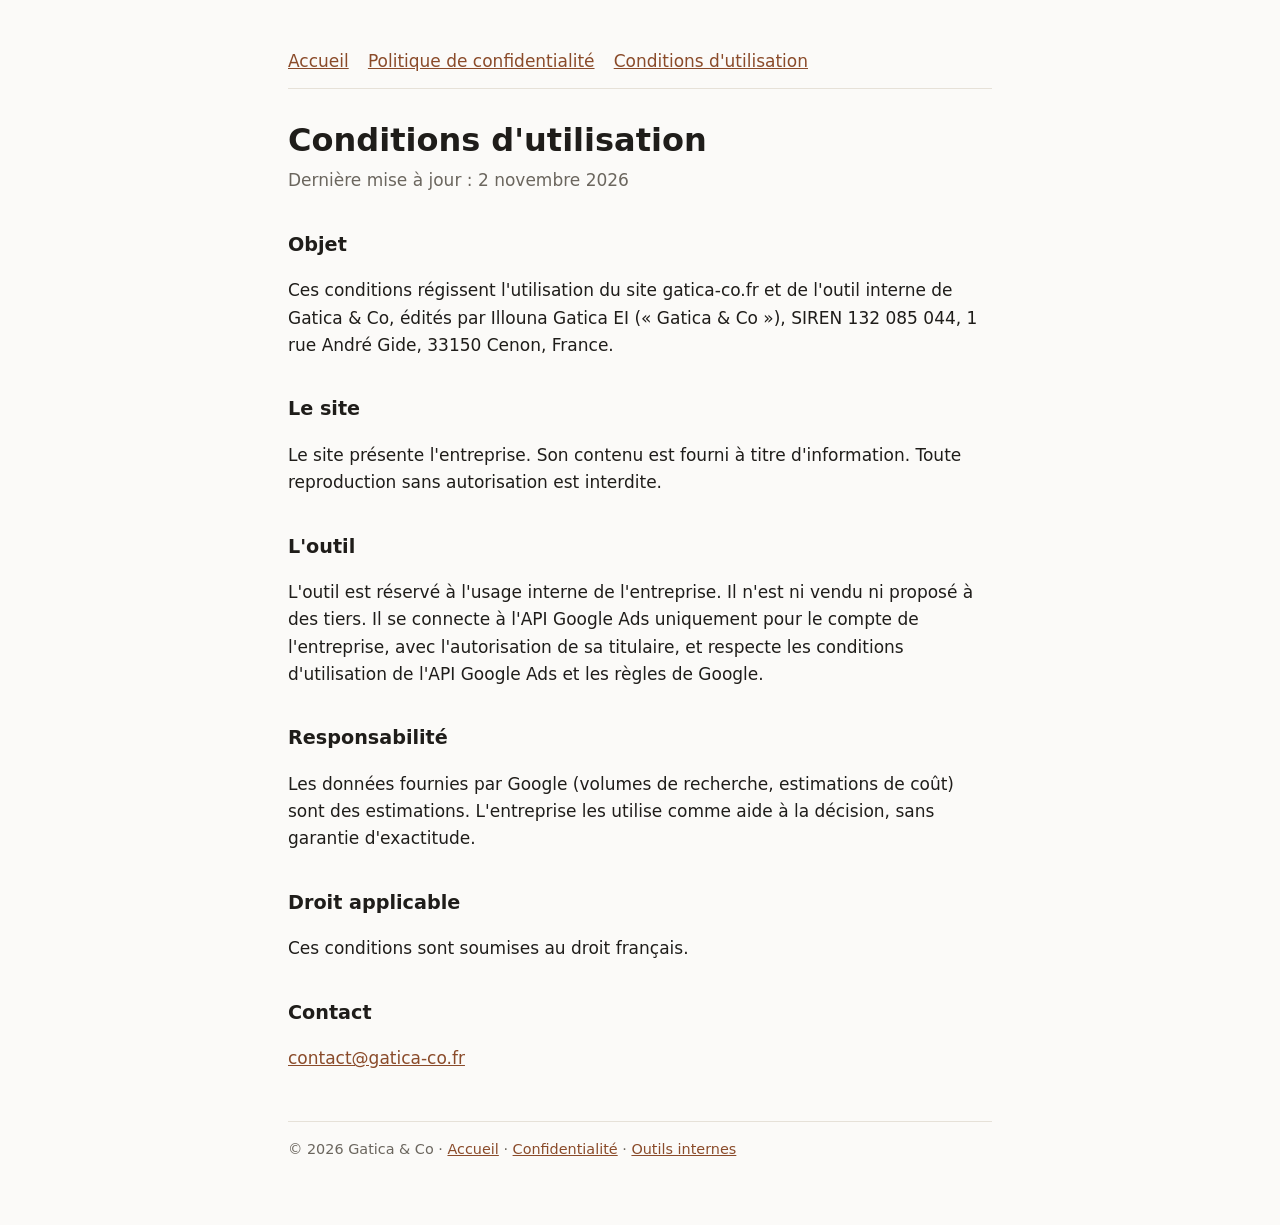
==== conditions.html @ 56df8f62 "Site gatica-co.fr : accueil, outils internes, confidentialité, conditions Co-Authored-By: Claude Opu" ====
<!doctype html>
<html lang="fr">
<head>
<meta charset="utf-8">
<meta name="viewport" content="width=device-width, initial-scale=1">
<title>Conditions d'utilisation – Gatica &amp; Co</title>
<link rel="stylesheet" href="style.css">
</head>
<body>
<main>
<nav><a href="index.html">Accueil</a><a href="confidentialite.html">Politique de confidentialité</a><a href="conditions.html">Conditions d'utilisation</a></nav>

<h1>Conditions d'utilisation</h1>
<p class="sous-titre">Dernière mise à jour : 2 novembre 2026</p>

<h2>Objet</h2>
<p>Ces conditions régissent l'utilisation du site gatica-co.fr et de l'outil interne de Gatica &amp; Co, édités par Illouna Gatica EI (« Gatica &amp; Co »), SIREN 132 085 044, 1 rue André Gide, 33150 Cenon, France.</p>

<h2>Le site</h2>
<p>Le site présente l'entreprise. Son contenu est fourni à titre d'information. Toute reproduction sans autorisation est interdite.</p>

<h2>L'outil</h2>
<p>L'outil est réservé à l'usage interne de l'entreprise. Il n'est ni vendu ni proposé à des tiers. Il se connecte à l'API Google Ads uniquement pour le compte de l'entreprise, avec l'autorisation de sa titulaire, et respecte les conditions d'utilisation de l'API Google Ads et les règles de Google.</p>

<h2>Responsabilité</h2>
<p>Les données fournies par Google (volumes de recherche, estimations de coût) sont des estimations. L'entreprise les utilise comme aide à la décision, sans garantie d'exactitude.</p>

<h2>Droit applicable</h2>
<p>Ces conditions sont soumises au droit français.</p>

<h2>Contact</h2>
<p><a href="mailto:contact@gatica-co.fr">contact@gatica-co.fr</a></p>

<footer>© 2026 Gatica &amp; Co · <a href="index.html">Accueil</a> · <a href="confidentialite.html">Confidentialité</a> · <a href="outils.html">Outils internes</a></footer>
</main>
</body>
</html>
---- style.css ----
:root { --fond: #fbfaf8; --texte: #1f1d1a; --doux: #6b665e; --accent: #8a4b2a; --ligne: #e6e1d8; }
@media (prefers-color-scheme: dark) { :root { --fond: #171513; --texte: #ece8e1; --doux: #a59e93; --accent: #e0a07c; --ligne: #2e2a26; } }
* { box-sizing: border-box; }
body { margin: 0; background: var(--fond); color: var(--texte); font: 17px/1.6 system-ui, -apple-system, "Segoe UI", sans-serif; }
main { max-width: 46rem; margin: 0 auto; padding: 3rem 1rem 4rem; }
h1 { font-size: 2rem; line-height: 1.2; margin: 0 0 .5rem; }
h2 { font-size: 1.2rem; margin: 2.2rem 0 .6rem; }
p, li { color: var(--texte); }
.sous-titre { color: var(--doux); margin-top: 0; }
a { color: var(--accent); }
nav { display: flex; gap: 1.2rem; flex-wrap: wrap; border-bottom: 1px solid var(--ligne); padding-bottom: .8rem; margin-bottom: 2rem; }
dl { display: grid; grid-template-columns: max-content 1fr; gap: .3rem 1rem; }
dt { color: var(--doux); }
dd { margin: 0; }
footer { color: var(--doux); font-size: .9rem; border-top: 1px solid var(--ligne); margin-top: 3rem; padding-top: 1rem; }
@media (max-width: 30rem) { dl { grid-template-columns: 1fr; } dd { margin-bottom: .6rem; } }
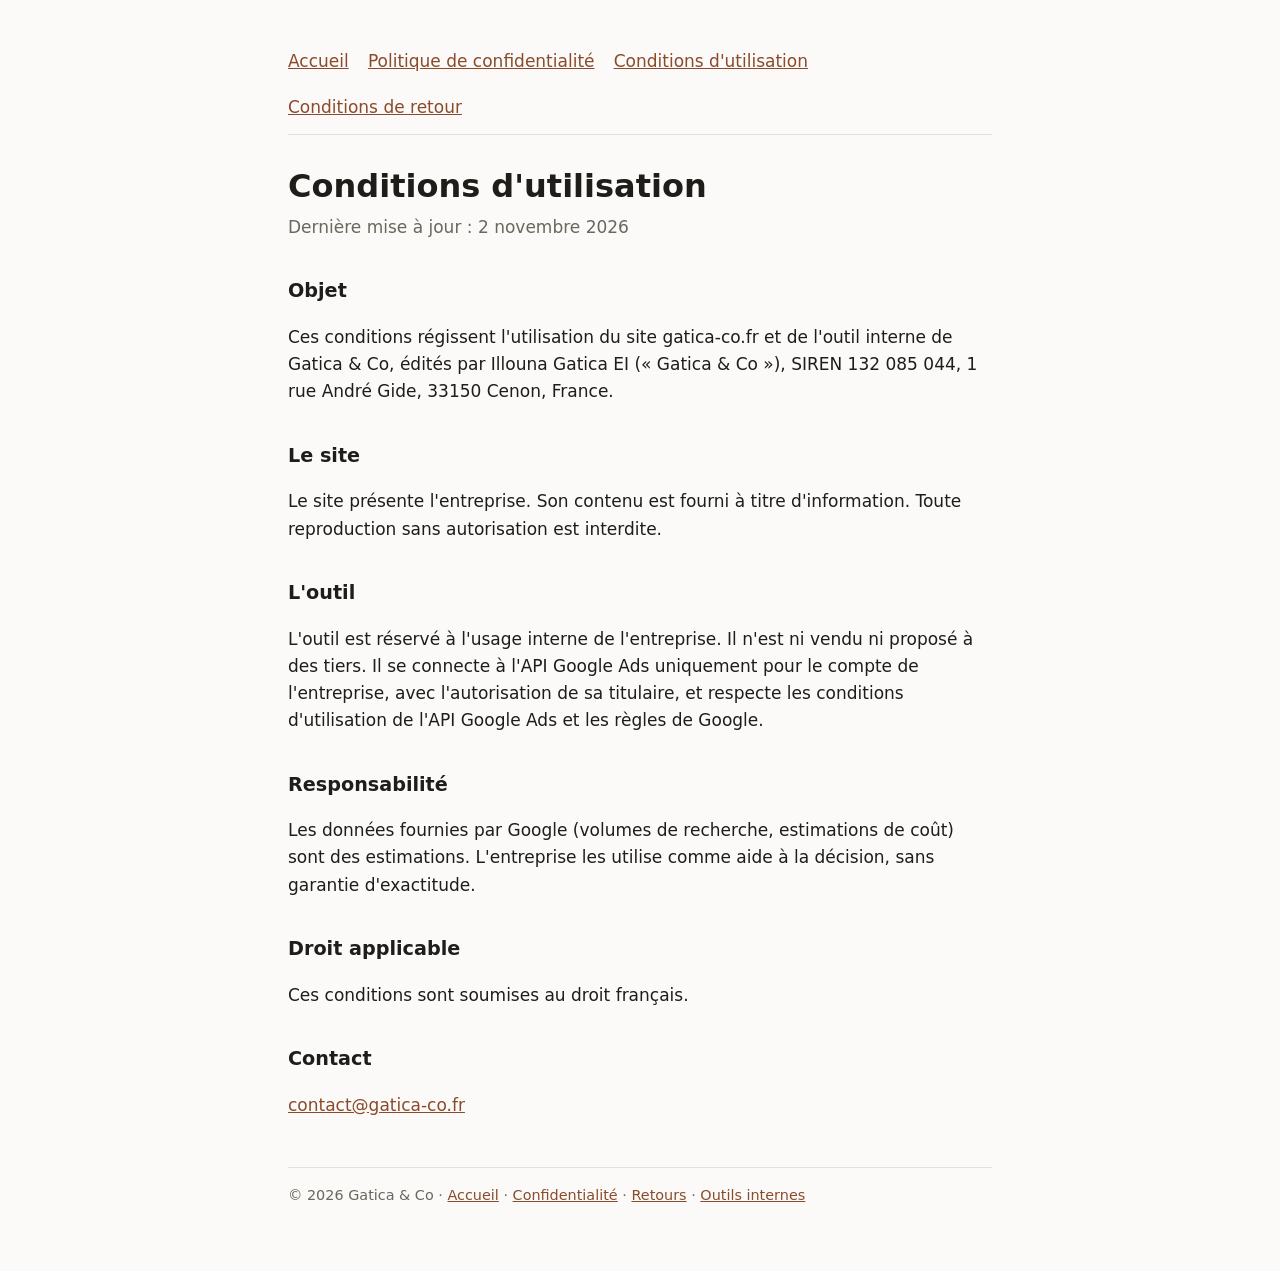
==== commit a6cc0d58: "Page Conditions de retour (rétractation 14 jours, retour gratuit), liée dans le menu Co-Authored-By:" ====
--- a/conditions.html
+++ b/conditions.html
@@ -8,7 +8,7 @@
 </head>
 <body>
 <main>
-<nav><a href="index.html">Accueil</a><a href="confidentialite.html">Politique de confidentialité</a><a href="conditions.html">Conditions d'utilisation</a></nav>
+<nav><a href="index.html">Accueil</a><a href="confidentialite.html">Politique de confidentialité</a><a href="conditions.html">Conditions d'utilisation</a><a href="retours.html">Conditions de retour</a></nav>
 
 <h1>Conditions d'utilisation</h1>
 <p class="sous-titre">Dernière mise à jour : 2 novembre 2026</p>
@@ -31,7 +31,7 @@
 <h2>Contact</h2>
 <p><a href="mailto:contact@gatica-co.fr">contact@gatica-co.fr</a></p>
 
-<footer>© 2026 Gatica &amp; Co · <a href="index.html">Accueil</a> · <a href="confidentialite.html">Confidentialité</a> · <a href="outils.html">Outils internes</a></footer>
+<footer>© 2026 Gatica &amp; Co · <a href="index.html">Accueil</a> · <a href="confidentialite.html">Confidentialité</a> · <a href="retours.html">Retours</a> · <a href="outils.html">Outils internes</a></footer>
 </main>
 </body>
 </html>
